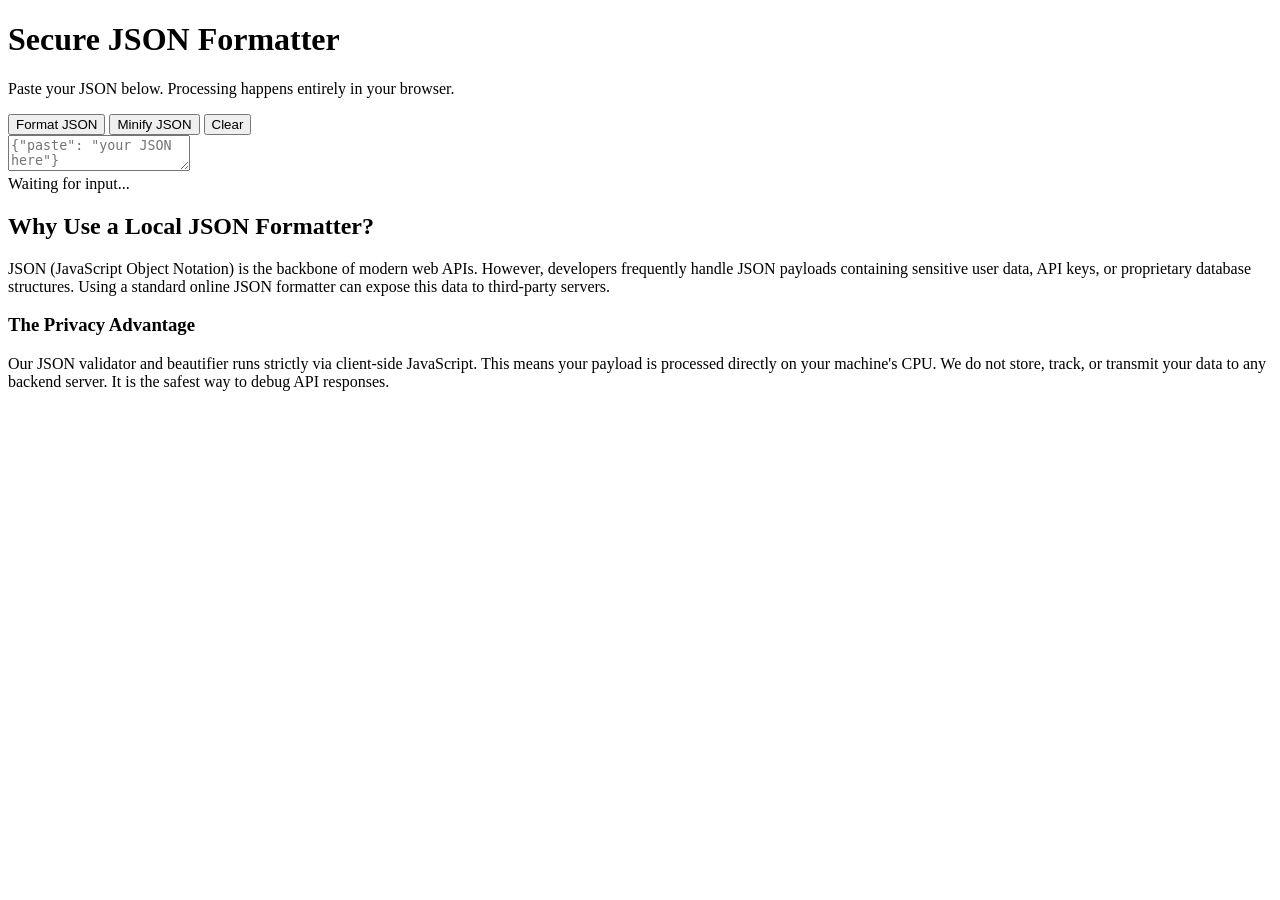
==== index.html @ ae803eeb "Create index.html" ====
<!DOCTYPE html>
<html lang="en">
<head>
    <meta charset="UTF-8">
    <meta name="viewport" content="width=device-width, initial-scale=1.0">
    <title>Secure JSON Formatter & Validator - 100% Local</title>
    <meta name="description" content="Free, secure online JSON formatter and validator. Formats your JSON data locally in your browser so your sensitive data never leaves your machine.">
    <link rel="stylesheet" href="styles.css">
</head>
<body>
    <main class="main-wrapper">
        <div class="container">
            <h1>Secure JSON Formatter</h1>
            <p>Paste your JSON below. Processing happens entirely in your browser.</p>
            
            <div class="controls">
                <button id="formatBtn">Format JSON</button>
                <button id="minifyBtn">Minify JSON</button>
                <button id="clearBtn">Clear</button>
            </div>

            <textarea id="jsonInput" placeholder='{"paste": "your JSON here"}'></textarea>
            
            <div id="statusMessage" class="status">Waiting for input...</div>
        </div>

        <article class="seo-content">
            <h2>Why Use a Local JSON Formatter?</h2>
            <p>JSON (JavaScript Object Notation) is the backbone of modern web APIs. However, developers frequently handle JSON payloads containing sensitive user data, API keys, or proprietary database structures. Using a standard online JSON formatter can expose this data to third-party servers.</p>
            
            <h3>The Privacy Advantage</h3>
            <p>Our JSON validator and beautifier runs strictly via client-side JavaScript. This means your payload is processed directly on your machine's CPU. We do not store, track, or transmit your data to any backend server. It is the safest way to debug API responses.</p>
        </article>
    </main>
    <script src="script.js"></script>
    <script data-goatcounter="https://devnovatools-cron.goatcounter.com/count" async src="//gc.zgo.at/count.js"></script>
</body>
</html>
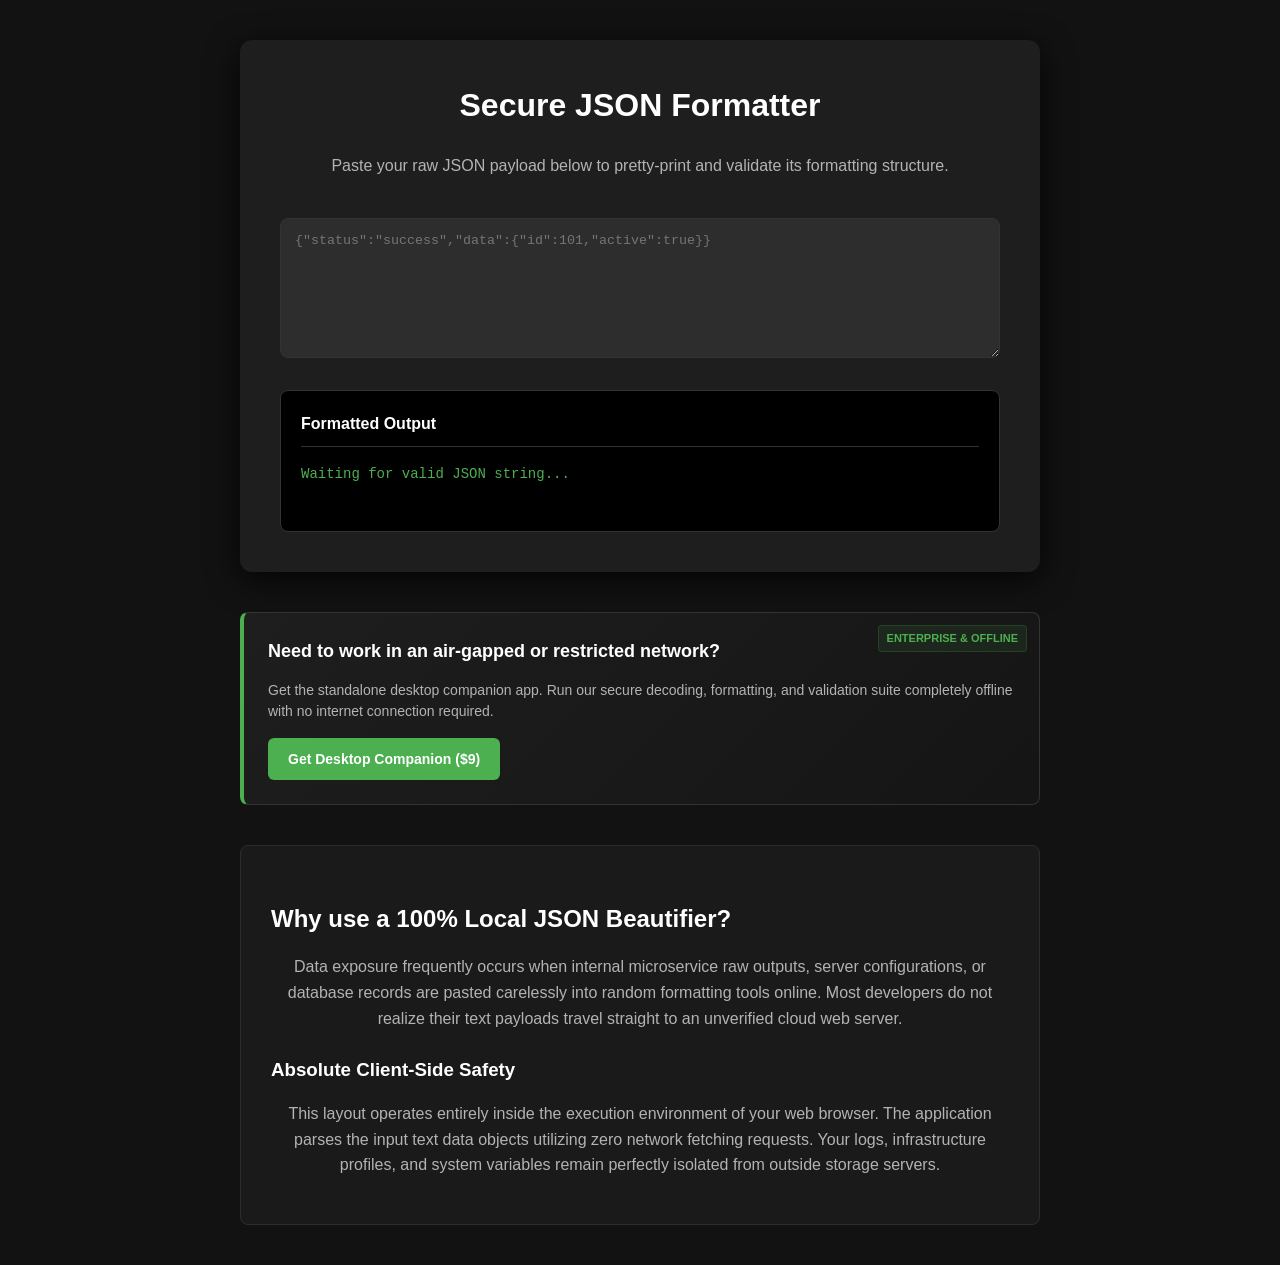
==== commit 7b6fb81a: "Update index.html" ====
--- a/index.html
+++ b/index.html
@@ -3,36 +3,89 @@
 <head>
     <meta charset="UTF-8">
     <meta name="viewport" content="width=device-width, initial-scale=1.0">
-    <title>Secure JSON Formatter & Validator - 100% Local</title>
-    <meta name="description" content="Free, secure online JSON formatter and validator. Formats your JSON data locally in your browser so your sensitive data never leaves your machine.">
-    <link rel="stylesheet" href="styles.css">
+    <title>Secure JSON Formatter - 100% Client-Side</title>
+    <meta name="description" content="Free online JSON formatter and beautifier. Validates and pretty-prints complex JSON string payloads completely client-side.">
+    <style>
+        body { font-family: -apple-system, BlinkMacSystemFont, "Segoe UI", Roboto, Helvetica, Arial, sans-serif; background-color: #121212; color: #e0e0e0; display: flex; justify-content: center; margin: 0; padding: 40px 20px; line-height: 1.6; }
+        .main-wrapper { width: 100%; max-width: 800px; }
+        .container { background: #1e1e1e; padding: 40px; border-radius: 12px; box-shadow: 0 8px 32px rgba(0,0,0,0.8); margin-bottom: 40px; }
+        h1 { margin-top: 0; color: #ffffff; text-align: center; }
+        p { text-align: center; color: #b3b3b3; }
+        textarea { width: 100%; height: 140px; padding: 14px; margin: 24px 0; font-family: monospace; border: 1px solid #333; border-radius: 8px; background: #2d2d2d; color: #4CAF50; box-sizing: border-box; resize: vertical; }
+        textarea:focus { outline: none; border-color: #4CAF50; }
+        .output-section { background: #000; padding: 20px; border-radius: 8px; border: 1px solid #333; min-height: 100px; }
+        .output-section h3 { margin-top: 0; color: #fff; font-size: 16px; border-bottom: 1px solid #333; padding-bottom: 10px; }
+        pre { white-space: pre-wrap; word-wrap: break-word; color: #4CAF50; margin: 0; font-size: 14px; font-family: monospace; }
+        .error { color: #f44336 !important; }
+        
+        /* Monetization Layer Styling */
+        .monetization-banner { background: linear-gradient(135deg, #1e1e1e 0%, #151515 100%); border: 1px solid #333; border-left: 4px solid #4CAF50; padding: 24px; border-radius: 8px; margin-bottom: 40px; position: relative; overflow: hidden; }
+        .banner-badge { position: absolute; top: 12px; right: 12px; background: rgba(76, 175, 80, 0.1); color: #4CAF50; font-size: 11px; font-weight: 700; text-transform: uppercase; padding: 4px 8px; border-radius: 4px; border: 1px solid rgba(76, 175, 80, 0.2); }
+        .monetization-banner h3 { margin-top: 0; color: #ffffff; font-size: 18px; margin-bottom: 8px; max-width: 85%; }
+        .monetization-banner p { text-align: left; color: #b3b3b3; font-size: 14px; margin-bottom: 16px; line-height: 1.5; }
+        .cta-button { display: inline-block; background: #4CAF50; color: #ffffff; text-decoration: none; padding: 10px 20px; border-radius: 6px; font-weight: 600; font-size: 14px; transition: background 0.2s, transform 0.1s; }
+        .cta-button:hover { background: #45a049; transform: translateY(-1px); }
+        
+        /* SEO Content Styling */
+        .seo-content { background: #1a1a1a; padding: 30px; border-radius: 8px; border: 1px solid #2d2d2d; }
+        .seo-content h2, .seo-content h3 { color: #ffffff; margin-top: 24px; margin-bottom: 12px; }
+        .seo-content p { color: #b3b3b3; }
+    </style>
 </head>
 <body>
     <main class="main-wrapper">
         <div class="container">
             <h1>Secure JSON Formatter</h1>
-            <p>Paste your JSON below. Processing happens entirely in your browser.</p>
+            <p>Paste your raw JSON payload below to pretty-print and validate its formatting structure.</p>
+            <textarea id="jsonInput" placeholder='{"status":"success","data":{"id":101,"active":true}}'></textarea>
             
-            <div class="controls">
-                <button id="formatBtn">Format JSON</button>
-                <button id="minifyBtn">Minify JSON</button>
-                <button id="clearBtn">Clear</button>
+            <div class="output-section">
+                <h3>Formatted Output</h3>
+                <pre id="jsonOutput">Waiting for valid JSON string...</pre>
             </div>
+        </div>
 
-            <textarea id="jsonInput" placeholder='{"paste": "your JSON here"}'></textarea>
-            
-            <div id="statusMessage" class="status">Waiting for input...</div>
+        <!-- Automated Revenue Banner Layer -->
+        <div class="monetization-banner">
+            <div class="banner-badge">Enterprise & Offline</div>
+            <h3>Need to work in an air-gapped or restricted network?</h3>
+            <p>Get the standalone desktop companion app. Run our secure decoding, formatting, and validation suite completely offline with no internet connection required.</p>
+            <a href="https://devnovatools.gumroad.com/l/offline-suite" class="cta-button" target="_blank" rel="noopener noreferrer">Get Desktop Companion ($9)</a>
         </div>
 
         <article class="seo-content">
-            <h2>Why Use a Local JSON Formatter?</h2>
-            <p>JSON (JavaScript Object Notation) is the backbone of modern web APIs. However, developers frequently handle JSON payloads containing sensitive user data, API keys, or proprietary database structures. Using a standard online JSON formatter can expose this data to third-party servers.</p>
-            
-            <h3>The Privacy Advantage</h3>
-            <p>Our JSON validator and beautifier runs strictly via client-side JavaScript. This means your payload is processed directly on your machine's CPU. We do not store, track, or transmit your data to any backend server. It is the safest way to debug API responses.</p>
+            <h2>Why use a 100% Local JSON Beautifier?</h2>
+            <p>Data exposure frequently occurs when internal microservice raw outputs, server configurations, or database records are pasted carelessly into random formatting tools online. Most developers do not realize their text payloads travel straight to an unverified cloud web server.</p>
+            <h3>Absolute Client-Side Safety</h3>
+            <p>This layout operates entirely inside the execution environment of your web browser. The application parses the input text data objects utilizing zero network fetching requests. Your logs, infrastructure profiles, and system variables remain perfectly isolated from outside storage servers.</p>
         </article>
     </main>
-    <script src="script.js"></script>
+
+    <script>
+        const input = document.getElementById('jsonInput');
+        const output = document.getElementById('jsonOutput');
+
+        input.addEventListener('input', formatJSON);
+
+        function formatJSON() {
+            const rawText = input.value.trim();
+            
+            if (!rawText) {
+                output.textContent = "Waiting for valid JSON string...";
+                output.className = "";
+                return;
+            }
+
+            try {
+                const parsed = JSON.parse(rawText);
+                output.textContent = JSON.stringify(parsed, null, 2);
+                output.className = "";
+            } catch (e) {
+                output.textContent = "Invalid JSON Syntax:\n" + e.message;
+                output.className = "error";
+            }
+        }
+    </script>
     <script data-goatcounter="https://devnovatools-cron.goatcounter.com/count" async src="//gc.zgo.at/count.js"></script>
 </body>
 </html>
